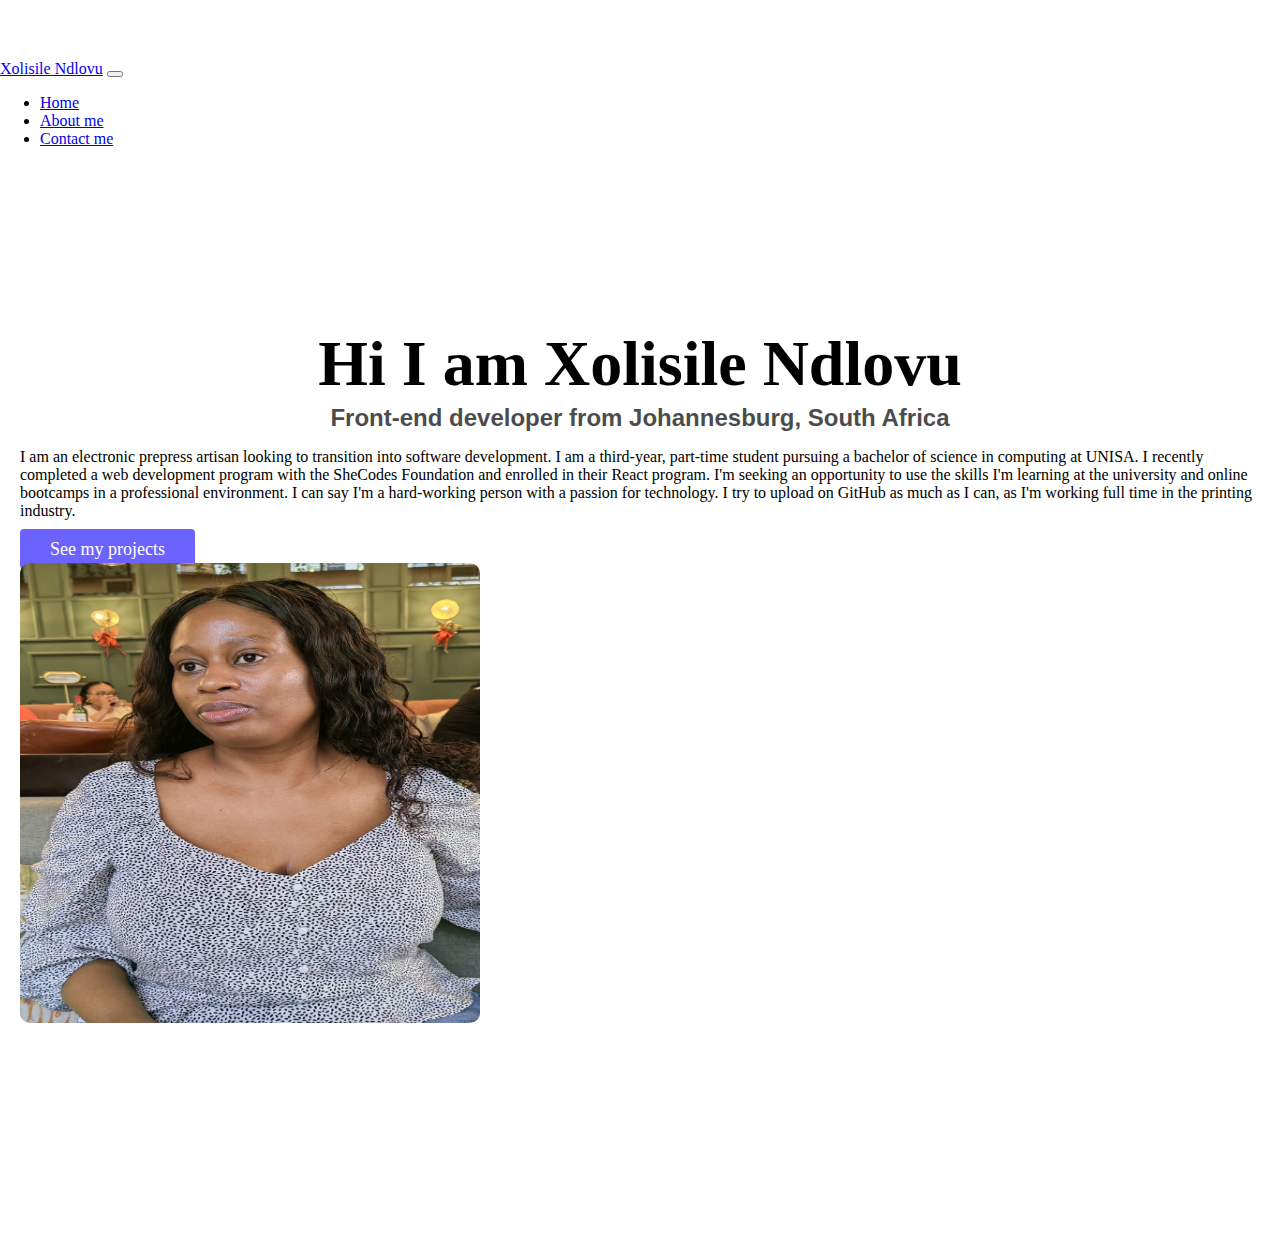
==== about.html @ 971fab68 "Improving prortfolio" ====
<!DOCTYPE html>
<html lang="en">
  <head>
    <meta charset="UTF-8" />
    <meta http-equiv="X-UA-Compatible" content="IE=edge" />
    <meta name="viewport" content="width=device-width, initial-scale=1.0" />
    <link rel="stylesheet" href="style.css" />
    <link
      href="https://cdn.jsdelivr.net/npm/bootstrap@5.3.0-alpha3/dist/css/bootstrap.min.css"
      rel="stylesheet"
      integrity="sha384-KK94CHFLLe+nY2dmCWGMq91rCGa5gtU4mk92HdvYe+M/SXH301p5ILy+dN9+nJOZ"
      crossorigin="anonymous"
    />
    <title>About Xolisile Ndlovu</title>
  </head>
  <body>
    <nav class="navbar navbar-expand-lg navbar-light bg-light fixed-top">
      <div class="container">
        <a class="navbar-brand" href="index.html">Xolisile Ndlovu</a>
        <button
          class="navbar-toggler"
          type="button"
          data-bs-toggle="collapse"
          data-bs-target="#navbarNav"
          aria-controls="navbarNav"
          aria-expanded="false"
          aria-label="Toggle navigation"
        >
          <span class="navbar-toggler-icon"></span>
        </button>
        <div class="navbar-collapse collapse" id="navbarNav" style>
          <ul class="navbar-nav">
            <li class="nav-item">
              <a class="nav-link active" aria-current="page" href="index.html"
                >Home</a
              >
            </li>
            <li class="nav-item">
              <a class="nav-link" href="about.html">About me</a>
            </li>
            <li class="nav-item">
              <a class="nav-link" href="contact.html">Contact me</a>
            </li>
          </ul>
        </div>
      </div>
    </nav>
    <div class="content-section container">
      
      <div class="row">
        <div class="col-lg-6">
          <h1 class="mb-4">Hi I am Xolisile Ndlovu</h1>
          <h3 class="mb-4">Front-end developer from Johannesburg, South Africa</h3>
          <p class="mb-4">
            I am an electronic prepress artisan looking to transition into software
            development. I am a third-year, part-time student pursuing a bachelor of
            science in computing at UNISA. I recently completed a web development
             program with the SheCodes Foundation and enrolled in their React
            program. I'm seeking an opportunity to use the skills I'm learning at
            the university and online bootcamps in a professional environment. I can
             say I'm a hard-working person with a passion for technology. I try to
            upload on GitHub as much as I can, as I'm working full time in the
             printing industry.
          </p>
          <a href="" class="btn-branding">See my projects</a>
        </div>
        <div class="col-lg-6 mt-4">
          <img src="images/me.jpg" class="img-fluid">
         </div>
      </div>
    </div>
    <!-- <div id="contact">
      <h2>📮 Contact me</h2>
      <a href="mailto:xoliegatsheni@gmail.com" class="email-link">
        xoliegatsheni@gmail.com
      </a>
    </div> -->
  </body>
</html>
---- style.css ----
:root {
  --primary-color: #6c63ff;
  --secondary-color: #f5f2fe;
  --box-shadow: 0 5px 10px rgba(0, 0, 0, 0.3);
}
/*font-family: 'Dancing Script', cursive;
font-family: 'Playfair Display', serif;
font-family: 'Poppins', sans-serif;
*/
body {
  margin: 60px auto;
 /* max-width: 800px;*/
}

h1,
h2,
h3 {
  text-align: center;
  margin: 0;
}

.intro h1 {
  font-size: 96px;
  font-family: 'Playfair Display', serif;
}

h2 {
  font-size: 48px;
  
}

h3 {
  font-size: 24px;
  opacity: 0.7;
  font-family: 'Poppins', sans-serif;
}

.hero-content p {
  background: var(--secondary-color);
  padding: 20px;
  border-radius: 4px;
  font-size: 18px;
  line-height: 1.5;
  text-align: center;
}

.navigation-links {
  display: flex;
  margin-top: 40px;
  justify-content: center;
}

.navigation-links a {
  margin: 20px;
  border-radius: 4px;
  padding: 20px 15px;
  text-decoration: none;
  text-transform: capitalize;
}

.contact-link {
  background: var(--primary-color);
  box-shadow: var(--box-shadow);
  color: white;
}

.about-link {
  color: var(--primary-color);
  border: 1px solid var(--primary-color);
}

.homepage-link {
  color: var(--primary-color);
  text-align: center;
  display: block;
}

/* .about-paragraphs {
  display: flex;
  margin: 30px 0;
} */

/* .about-section p {
  margin: 10px;
} */
.content-section {
  padding: 160px 20px;
}
.content-section h1{
  font-size: 64px;
  line-height: 80px;
  font-family: 'Playfair Display', serif;
  font-weight: bold;
}
.email-link {
  display: flex;
  justify-content: center;
  color: var(--primary-color);
  font-size: 28px;
  text-decoration: none;
}

.email-link:hover {
  text-decoration: underline;
}

.intro {
  margin-top: 100px;
}

.app-link {
  text-decoration: none;
  text-transform: capitalize;
  background: var(--primary-color);
  box-shadow: var(--box-shadow);
  color: white;
  border-radius: 3px;
  padding: 15px 20px;
}

.btn-branding {
  background: var(--primary-color);
  color: white;
  padding: 10px 30px;
  border-radius: 4px;
  font-size: 18px;
  line-height: 27px;
  text-decoration: none;

}

.content-section img {
  width: 460px;
  height: 460px;
  border-radius: 10px;
}

/*  */

@media (max-width: 900px) {
  h1 {
    font-size: 44px;
    line-height: 56px;
  }

  h2 {
    font-size: 44px;
  }

  .content-section {
    padding: 80px 20px;
  }
  
}
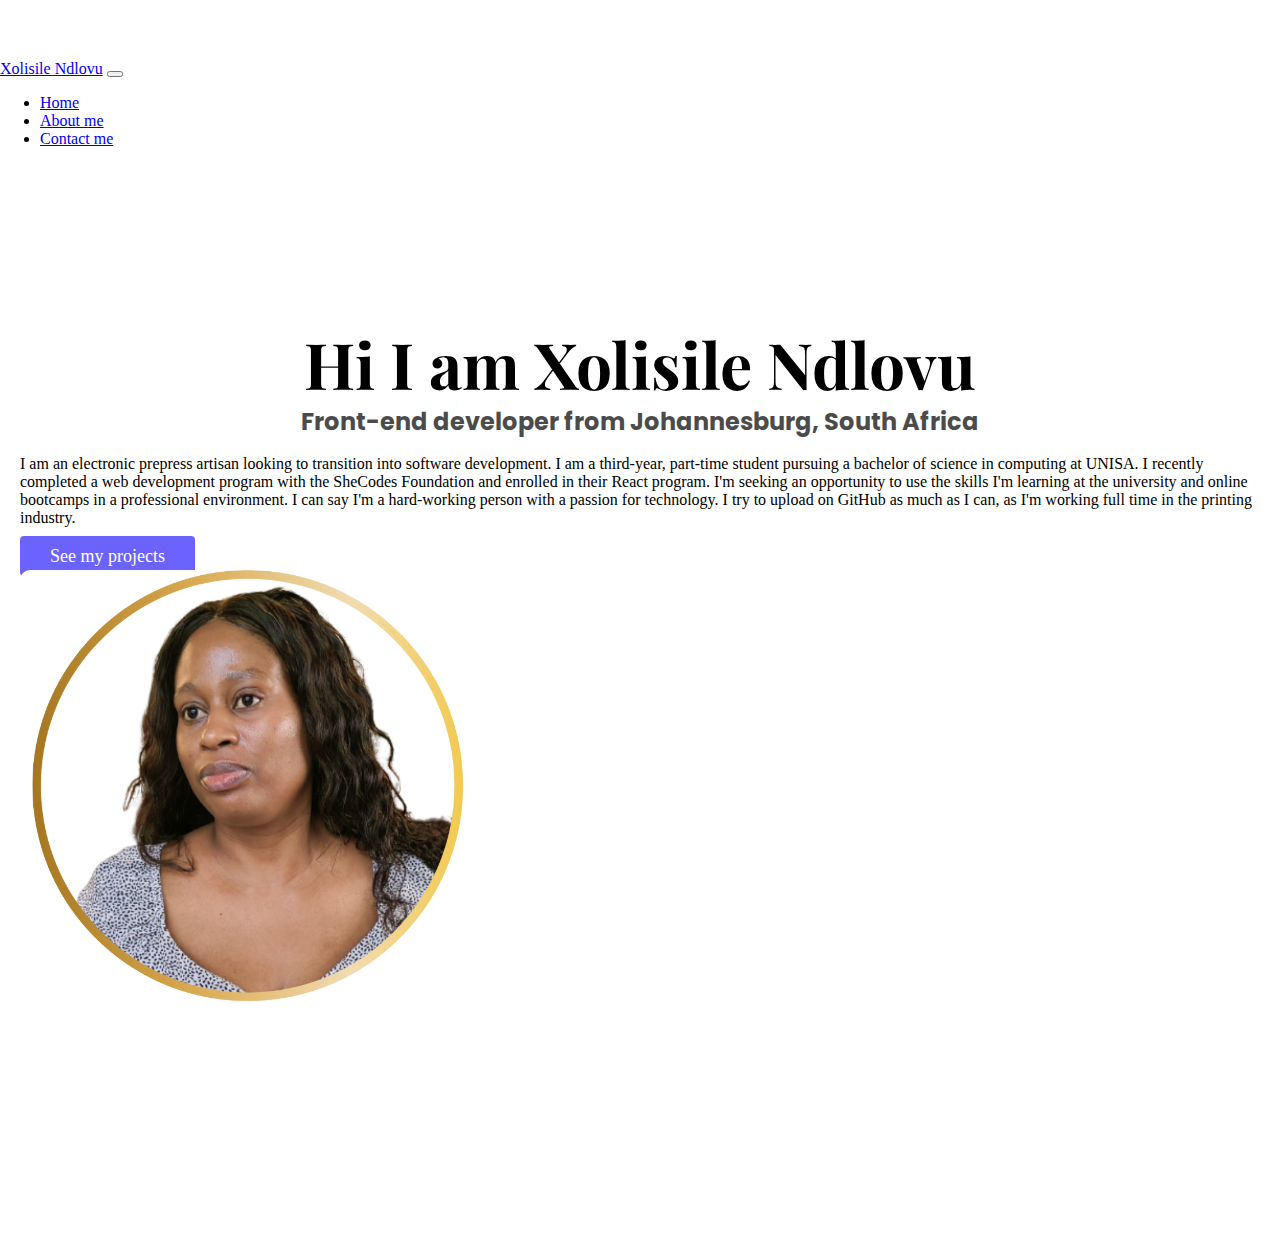
==== commit 7c37cfe5: "Updating all the documents" ====
--- a/about.html
+++ b/about.html
@@ -5,12 +5,11 @@
     <meta http-equiv="X-UA-Compatible" content="IE=edge" />
     <meta name="viewport" content="width=device-width, initial-scale=1.0" />
     <link rel="stylesheet" href="style.css" />
-    <link
-      href="https://cdn.jsdelivr.net/npm/bootstrap@5.3.0-alpha3/dist/css/bootstrap.min.css"
-      rel="stylesheet"
-      integrity="sha384-KK94CHFLLe+nY2dmCWGMq91rCGa5gtU4mk92HdvYe+M/SXH301p5ILy+dN9+nJOZ"
-      crossorigin="anonymous"
-    />
+    <link href="https://cdn.jsdelivr.net/npm/bootstrap@5.3.0/dist/css/bootstrap.min.css" rel="stylesheet" integrity="sha384-9ndCyUaIbzAi2FUVXJi0CjmCapSmO7SnpJef0486qhLnuZ2cdeRhO02iuK6FUUVM" crossorigin="anonymous">
+    <script src="https://cdn.jsdelivr.net/npm/bootstrap@5.3.0/dist/js/bootstrap.bundle.min.js" integrity="sha384-geWF76RCwLtnZ8qwWowPQNguL3RmwHVBC9FhGdlKrxdiJJigb/j/68SIy3Te4Bkz" crossorigin="anonymous"></script>
+    <link rel="preconnect" href="https://fonts.googleapis.com">
+    <link rel="preconnect" href="https://fonts.gstatic.com" crossorigin>
+    <link href="https://fonts.googleapis.com/css2?family=Dancing+Script:wght@600;700&family=Playfair+Display:wght@700&family=Poppins:wght@500&display=swap" rel="stylesheet">
     <title>About Xolisile Ndlovu</title>
   </head>
   <body>
@@ -32,8 +31,7 @@
           <ul class="navbar-nav">
             <li class="nav-item">
               <a class="nav-link active" aria-current="page" href="index.html"
-                >Home</a
-              >
+                >Home</a>
             </li>
             <li class="nav-item">
               <a class="nav-link" href="about.html">About me</a>
@@ -62,18 +60,13 @@
             upload on GitHub as much as I can, as I'm working full time in the
              printing industry.
           </p>
-          <a href="" class="btn-branding">See my projects</a>
+          <a href="index.html" class="btn-branding">See my projects</a>
         </div>
         <div class="col-lg-6 mt-4">
-          <img src="images/me.jpg" class="img-fluid">
+          <img src="images/me-no-bg.png" class="img-fluid">
          </div>
       </div>
     </div>
-    <!-- <div id="contact">
-      <h2>📮 Contact me</h2>
-      <a href="mailto:xoliegatsheni@gmail.com" class="email-link">
-        xoliegatsheni@gmail.com
-      </a>
-    </div> -->
+    
   </body>
 </html>--- a/style.css
+++ b/style.css
@@ -14,7 +14,7 @@
 
 h1,
 h2,
-h3 {
+h3, h4 {
   text-align: center;
   margin: 0;
 }
@@ -29,7 +29,7 @@
   
 }
 
-h3 {
+.intro h3, .content-section h3 {
   font-size: 24px;
   opacity: 0.7;
   font-family: 'Poppins', sans-serif;
@@ -135,6 +135,77 @@
   border-radius: 10px;
 }
 
+.contact-container{
+  width: 80%;
+  padding: 130px 20px;
+  margin: 50px auto;
+  /* font-family: 'Poppins', sans-serif; */
+  
+}
+
+.contact-box{
+  display: flex;
+}
+
+.contact-left{
+  flex-basis: 60%;
+  padding: 10px 40px;
+  /* border: 1px solid red; */
+}
+
+.contact-right{
+  flex-basis: 40%;
+  padding: 10px;
+  background: var(--primary-color) ;
+  color: var(--secondary-color);
+}
+.input-group{
+  justify-content: space-between;
+  margin-bottom: 20px;
+  
+}
+.input-group .input-item{
+  flex-basis: 45%;
+
+}
+input{
+  width: 100%;
+  outline: none;
+  border: none;
+  border-bottom: 1px solid #ccc;
+}
+textarea{
+  width: 100%;
+  outline: none;
+  border: 1px solid #ccc;
+  padding: 10px;
+}
+label{
+  margin-bottom: 4px;
+  color: var(--primary-color);
+}
+.contact-left h3{
+  color: var(--primary-color);
+  
+}
+.contact-btn{
+  width: 100px;
+  border: none;
+  outline: none;
+  background: var(--primary-color) ;
+  color: #fff;
+  border-radius: 30px;
+  padding: 5px;
+  font-size: 20px;
+  margin-top: 5px;
+}
+
+.social-icons{
+  
+  font-size: 36px;
+}
+
+
 /*  */
 
 @media (max-width: 900px) {
@@ -150,6 +221,9 @@
   .content-section {
     padding: 80px 20px;
   }
-  
-}
-
+  .contact-box{
+    display: flex;
+    flex-direction: column;
+  }
+}
+
